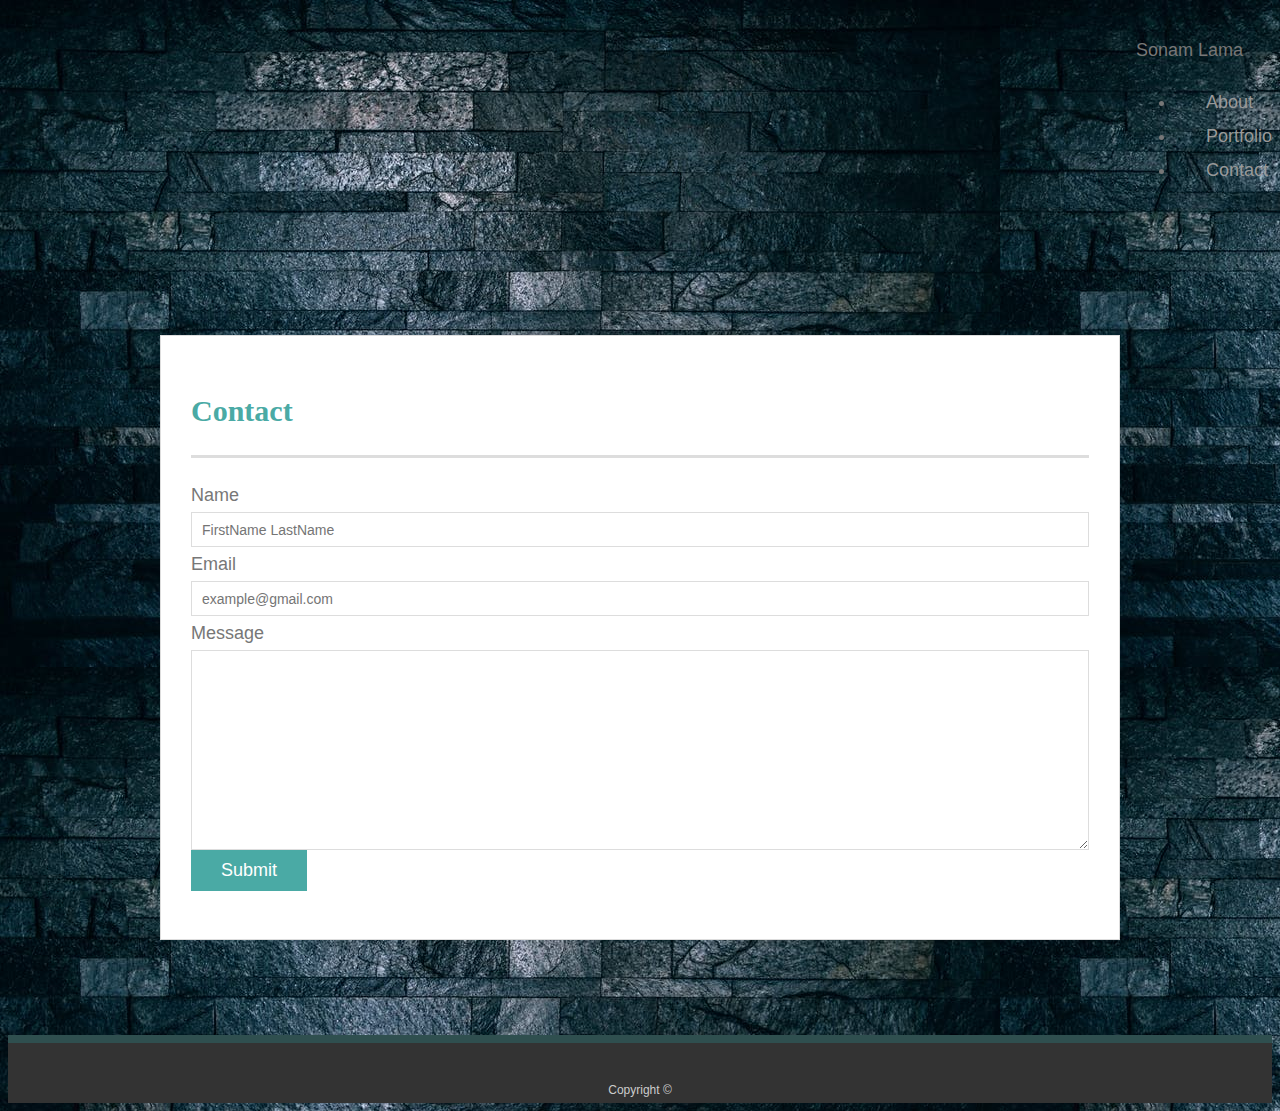
==== contact.html @ 90fee19c "updated bootstrap portfolio file" ====
<head>
    <meta charset="UTF-8">
    <title>Contact | Sonam</title>
    <link rel="stylesheet" type="text/css" href="assets/css/style.css">
    <link rel="stylesheet" href="https://stackpath.bootstrapcdn.com/bootstrap/4.1.3/css/bootstrap.min.css" integrity="sha384-MCw98/SFnGE8fJT3GXwEOngsV7Zt27NXFoaoApmYm81iuXoPkFOJwJ8ERdknLPMO" crossorigin="anonymous">
    <meta name="viewport" content="width=device-width, initial-scale=1">
  </head>

  <body>

        <header id="masthead">
                <nav class="navbar navbar-expand-md navbar-dark bg-dark ">
                 <div class="container-fluid">
                  <span clas="navbar-header">Sonam Lama</span>
          
                  <ul class="navbar-nav">
                    <li class="nav-item">
                      <a class="nav-link" href="index.html">About</a>
                    </li>
                    <li class="nav-item">
                        <a class="nav-link" href="portfolio.html">Portfolio</a>
                      </li><li class="nav-item">
                          <a class="nav-link" href="contact.html">Contact</a>
                        </li>
                  </ul>
                </div>
              </nav>
              </header>
  
    <div id="main-container" class="container">
      <section class="main-section">
        <h1>Contact</h1>
  
        <form id="contact-form">
          <div class="row">
              <div class="form-group col-lg-6">
                  <label for="name">Name</label>
                  <input type="text" id="name" name="name" placeholder="FirstName LastName " required="required">
              </div>
              <div class="form-group col-lg-6">
                  <label for="email">Email</label>
                  <input type="email" id="email" name="email" placeholder="example@gmail.com" required="required">
              </div>
              <div class="form-group col-lg-12">
                  <label for="message">Message</label>
                  <textarea id="message" name="message" required="required"></textarea>
              </div>
          </div>            
          <input type="submit">
        </form>
  
      </section>
  
    </div>
  
    <footer>
      <div class="container">
        Copyright © 
      </div>
    </footer>
  
  
  
  </body>
---- assets/css/style.css ----
body {
  font-family: Arial, "Helvetica Neue", Helvetica, sans-serif;
  font-size: 18px;
  line-height: 34px;
  color: #777777;
  background: url("../images/pexels-photo-1308624.jpeg");
}

* {
  box-sizing: border-box;
}

/* general */

.container {
  width: 100%;
  max-width: 960px;
  margin: 0 auto;
  clear: both;
}

h1,
h2,
h3,
p {
  margin-bottom: 20px;
}

p:last-child {
  margin-bottom: 0;
}

h1,
h2,
h3 {
  font-family: Georgia, Times, "Times New Roman", serif;
  font-weight: 700;
  color: #4aaaa5;
}

h1 {
  padding-bottom: 20px;
  font-size: 30px;
  line-height: 49px;
  border-bottom: 3px solid #dddddd;
}

h2,
h3 {
  font-size: 22px;
}

/* header */

/* #masthead {
  position: fixed;
  z-index: 99;
  width: 965px;
  margin: 0 0 80px;
  overflow: auto;
  text-align: left;
  color: #ffffff;
  /* background: #ffffff; */
  border-bottom: 2px solid #cccccc;
} */

#logo {
  float: left;
  width: 250px;
  height: 90px;
  font-family: Georgia, Times, "Times New Roman", serif;
  font-size: 30px;
  font-weight: 700;
  line-height: 90px;
  color: #ffffff;
  text-align: center;
  text-decoration: none;
  background: #4aaaa5;
}

nav {
  float: right;
  margin-top: 25px;
}

nav a {
  display: inline-block;
  padding-left: 15px;
  margin-left: 15px;
  line-height: 18px;
  color: #999;
  text-decoration: none;
  border-left: 1px solid #efefef;
}

nav a:first-child {
  border-left: 0 none;
}

/* footer */

footer {
  padding: 30px 0;
  clear: both;
  font-size: 12px;
  color: #ffffff;
  color: #cccccc;
  text-align: center;
  background: #333;
  border-top: 8px solid darkslategrey;
  height: 50px;
}

h3, h2 {
  padding-bottom: 20px;
  margin-bottom: 15px;
  line-height: 22px;
  border-bottom: 2px solid #eeeeee;
}

/* main */

#main-container {
  padding-top: 130px;
  min-height: calc(100vh - 70px);
}

.main-section {
  float: left;
  width: 100%;
  max-width: 960px;
  padding: 30px;
  margin: 0 0 40px;
  background: #ffffff;
  border: 1px solid #dddddd;
}

/* portfolio page */

.work {
  position: relative;
  float: left;
  width: 274px;
  margin: 20px 0 25px;
  overflow: auto;
}

.work:nth-child(even) {
  margin-right: 40px;
}

.work img {
  width: 100%;
  border: 0 none;
  opacity: 0.8;
}

.work h3 {
  position: absolute;
  bottom: 20px;
  width: 100%;
  padding: 15px;
  margin-bottom: 0;
  font-weight: 300;
  line-height: 30px;
  color: #ffffff;
  text-align: center;
  background: #4aaaa5;
  border-bottom: 0;
}

.auth-image {
  float: left;
  width: 200px;
  height: auto;
  margin-top: 10px;
  margin-right: 25px;
}

/* contact page */

#contact-form ul {
  margin-bottom: 20px;
}

#contact-form li {
  margin-bottom: 10px;
}

label,
input[type=text],
input[type=email],
textarea {
  display: block;
  width: 100%;
}

input[type=text],
input[type=email],
textarea {
  height: 35px;
  padding: 0 10px;
  font-size: 14px;
  border: 1px solid #dddddd;
}

textarea {
  height: 200px;
}

input[type=submit] {
  padding: 10px 30px;
  font-size: 18px;
  color: #ffffff;
  cursor: pointer;
  background: #4aaaa5;
  border: 0 none;
}
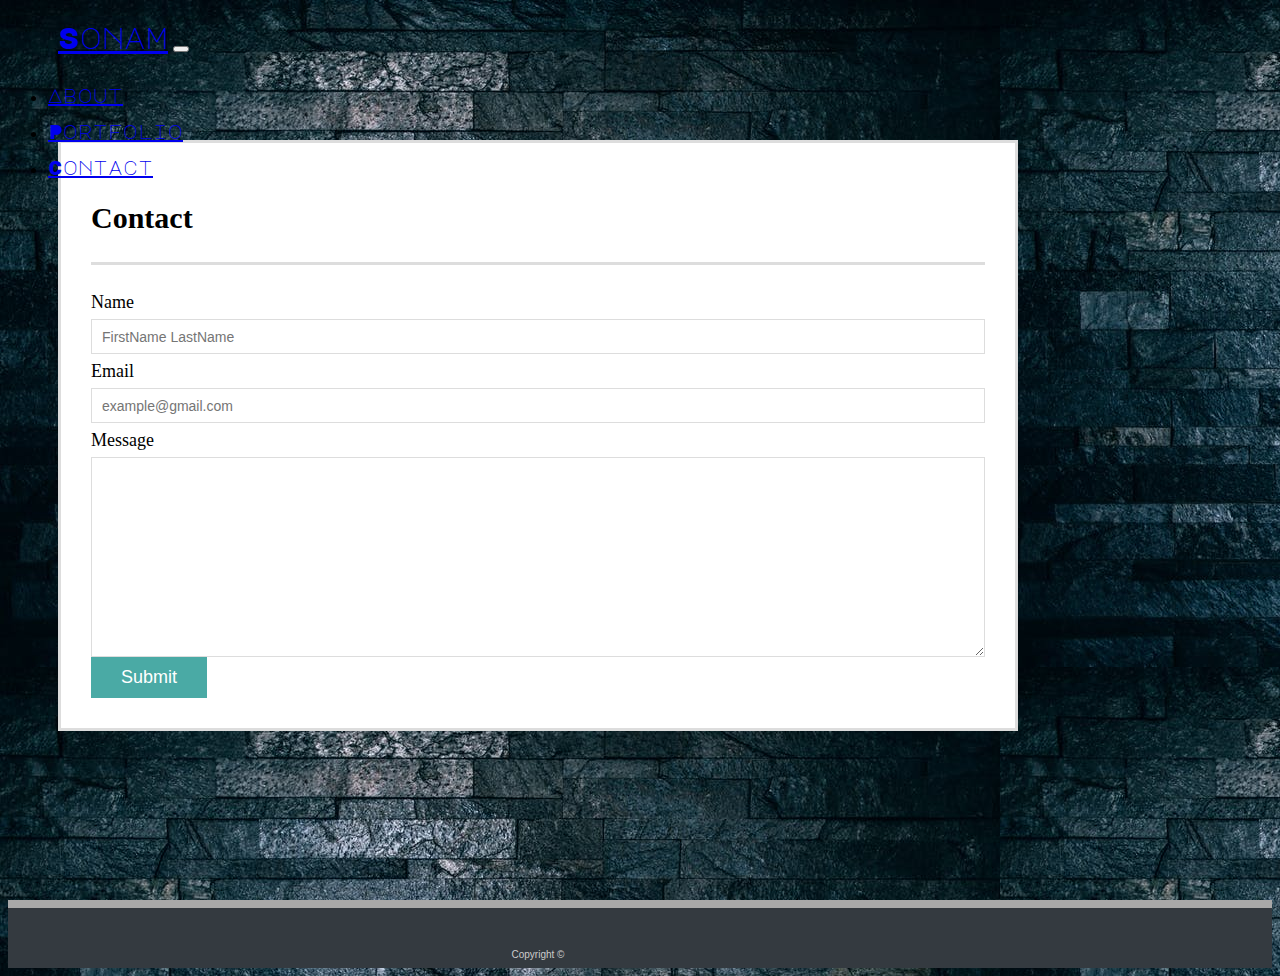
==== commit 95285af2: "updated my code" ====
--- a/contact.html
+++ b/contact.html
@@ -1,31 +1,40 @@
+<!doctype html>
+<html lang="en-us">
+  
 <head>
-    <meta charset="UTF-8">
-    <title>Contact | Sonam</title>
-    <link rel="stylesheet" type="text/css" href="assets/css/style.css">
-    <link rel="stylesheet" href="https://stackpath.bootstrapcdn.com/bootstrap/4.1.3/css/bootstrap.min.css" integrity="sha384-MCw98/SFnGE8fJT3GXwEOngsV7Zt27NXFoaoApmYm81iuXoPkFOJwJ8ERdknLPMO" crossorigin="anonymous">
-    <meta name="viewport" content="width=device-width, initial-scale=1">
-  </head>
-
-  <body>
-
-        <header id="masthead">
-                <nav class="navbar navbar-expand-md navbar-dark bg-dark ">
-                 <div class="container-fluid">
-                  <span clas="navbar-header">Sonam Lama</span>
-          
-                  <ul class="navbar-nav">
-                    <li class="nav-item">
-                      <a class="nav-link" href="index.html">About</a>
-                    </li>
-                    <li class="nav-item">
-                        <a class="nav-link" href="portfolio.html">Portfolio</a>
-                      </li><li class="nav-item">
-                          <a class="nav-link" href="contact.html">Contact</a>
-                        </li>
-                  </ul>
-                </div>
-              </nav>
-              </header>
+  <meta charset="UTF-8">
+  <meta name="viewport" content="width=device-width, initial-scale=1">    
+  <title>Contact | Sonam</title>
+  <link rel="stylesheet" type="text/css" href="assets/css/style.css">
+  <link href="https://fonts.googleapis.com/css?family=Major+Mono+Display" rel="stylesheet">
+  <script src="https://code.jquery.com/jquery-3.3.1.slim.min.js" integrity="sha384-q8i/X+965DzO0rT7abK41JStQIAqVgRVzpbzo5smXKp4YfRvH+8abtTE1Pi6jizo" crossorigin="anonymous"></script>
+  <script src="https://cdnjs.cloudflare.com/ajax/libs/popper.js/1.14.3/umd/popper.min.js" integrity="sha384-ZMP7rVo3mIykV+2+9J3UJ46jBk0WLaUAdn689aCwoqbBJiSnjAK/l8WvCWPIPm49" crossorigin="anonymous"></script>
+  <script src="https://stackpath.bootstrapcdn.com/bootstrap/4.1.3/js/bootstrap.min.js" integrity="sha384-ChfqqxuZUCnJSK3+MXmPNIyE6ZbWh2IMqE241rYiqJxyMiZ6OW/JmZQ5stwEULTy" crossorigin="anonymous"></script>
+  <link rel="stylesheet" href="https://stackpath.bootstrapcdn.com/bootstrap/4.1.3/css/bootstrap.min.css" integrity="sha384-MCw98/SFnGE8fJT3GXwEOngsV7Zt27NXFoaoApmYm81iuXoPkFOJwJ8ERdknLPMO" crossorigin="anonymous">
+</head>
+  
+<body>
+  
+    <nav class="navbar navbar-expand-md navbar-dark bg-dark">
+        <a class="navbar-brand" href="index.html">Sonam</a>
+          <button class="navbar-toggler" type="button" data-toggle="collapse" data-target="#navbarSupportedContent" aria-controls="navbarSupportedContent" aria-expanded="false" aria-label="Toggle navigation">
+            <span class="navbar-toggler-icon"></span>
+          </button>
+        
+        <div class="collapse navbar-collapse justify-content-end" id="navbarSupportedContent">
+            <ul class="navbar-nav ">
+              <li class="nav-item">
+                <a class="nav-link" href="index.html">About</a>
+              </li>
+              <li>
+                <a class="nav-link" href="portfolio.html">Portfolio</a>
+              </li>
+              <li>
+                <a class="nav-link active" href="contact.html">Contact</a>
+              </li> 
+            </ul>
+        </div>
+    </nav>
   
     <div id="main-container" class="container">
       <section class="main-section">
--- a/assets/css/style.css
+++ b/assets/css/style.css
@@ -1,8 +1,7 @@
 body {
-  font-family: Arial, "Helvetica Neue", Helvetica, sans-serif;
+  font-family: Poppins;
   font-size: 18px;
   line-height: 34px;
-  color: #777777;
   background: url("../images/pexels-photo-1308624.jpeg");
 }
 
@@ -13,29 +12,26 @@
 /* general */
 
 .container {
-  width: 100%;
+  width: 80%;
   max-width: 960px;
-  margin: 0 auto;
+  margin: 0 50px;
   clear: both;
 }
 
+/* h1 = about me, portfolio & contact title*/
 h1,
-h2,
-h3,
-p {
+h5,
+{  
+  font-family: 'Franklin Gothic Medium', 'Arial Narrow', Arial, sans-serif;
+  font-weight: 700;
+  color: darkslategrey;
   margin-bottom: 20px;
 }
+
+p {margin-bottom: 20px;}
 
 p:last-child {
   margin-bottom: 0;
-}
-
-h1,
-h2,
-h3 {
-  font-family: Georgia, Times, "Times New Roman", serif;
-  font-weight: 700;
-  color: #4aaaa5;
 }
 
 h1 {
@@ -45,45 +41,39 @@
   border-bottom: 3px solid #dddddd;
 }
 
-h2,
-h3 {
+h5 {
   font-size: 22px;
 }
 
 /* header */
 
-/* #masthead {
-  position: fixed;
-  z-index: 99;
-  width: 965px;
-  margin: 0 0 80px;
-  overflow: auto;
-  text-align: left;
-  color: #ffffff;
-  /* background: #ffffff; */
-  border-bottom: 2px solid #cccccc;
-} */
-
-#logo {
-  float: left;
-  width: 250px;
-  height: 90px;
-  font-family: Georgia, Times, "Times New Roman", serif;
+.navbar-brand {
+  font-size: 50px;
+}
+
+.navbar{ 
+  height: 70px;
+}
+
+nav {
+  /* float: right; */
+  margin-top: 20px;
+}
+
+.navbar > .navbar-brand {
   font-size: 30px;
-  font-weight: 700;
-  line-height: 90px;
-  color: #ffffff;
-  text-align: center;
-  text-decoration: none;
-  background: #4aaaa5;
-}
-
-nav {
-  float: right;
-  margin-top: 25px;
-}
-
-nav a {
+  margin-left: 50px;
+  font-family: 'Major Mono Display', monospace;
+}
+.navbar > .collapse >.navbar-nav a{
+  display: inline-block;
+  font-size: 20px;
+  margin-right: 50px;
+  font-family: 'Major Mono Display', monospace;
+  /* border-left: 1px solid #efefef; */
+}
+
+/* .navbar-nav a {
   display: inline-block;
   padding-left: 15px;
   margin-left: 15px;
@@ -91,38 +81,32 @@
   color: #999;
   text-decoration: none;
   border-left: 1px solid #efefef;
-}
-
-nav a:first-child {
+} */
+
+/*.navbar >.collapse >.navbar-nav a:first-child {
   border-left: 0 none;
-}
+} */
 
 /* footer */
 
 footer {
   padding: 30px 0;
+  font-family: Arial, Helvetica, sans-serif;
   clear: both;
-  font-size: 12px;
+  font-size: 10px;
   color: #ffffff;
   color: #cccccc;
   text-align: center;
-  background: #333;
-  border-top: 8px solid darkslategrey;
+  background: #343a40;
+  border-top: 8px solid darkgrey;
   height: 50px;
 }
 
-h3, h2 {
-  padding-bottom: 20px;
-  margin-bottom: 15px;
-  line-height: 22px;
-  border-bottom: 2px solid #eeeeee;
-}
-
 /* main */
 
 #main-container {
-  padding-top: 130px;
-  min-height: calc(100vh - 70px);
+  padding-top: 50px;
+  min-height: calc(100vh - 90px);
 }
 
 .main-section {
@@ -130,9 +114,9 @@
   width: 100%;
   max-width: 960px;
   padding: 30px;
-  margin: 0 0 40px;
+  margin: 0 0 60px;
   background: #ffffff;
-  border: 1px solid #dddddd;
+  border: 3px solid #dddddd;
 }
 
 /* portfolio page */
@@ -151,8 +135,9 @@
 
 .work img {
   width: 100%;
-  border: 0 none;
-  opacity: 0.8;
+  /* overflow: auto; */
+  border: 5px gray;
+  /* opacity: 0.8; */
 }
 
 .work h3 {
@@ -215,6 +200,4 @@
   cursor: pointer;
   background: #4aaaa5;
   border: 0 none;
-}
-
-
+}